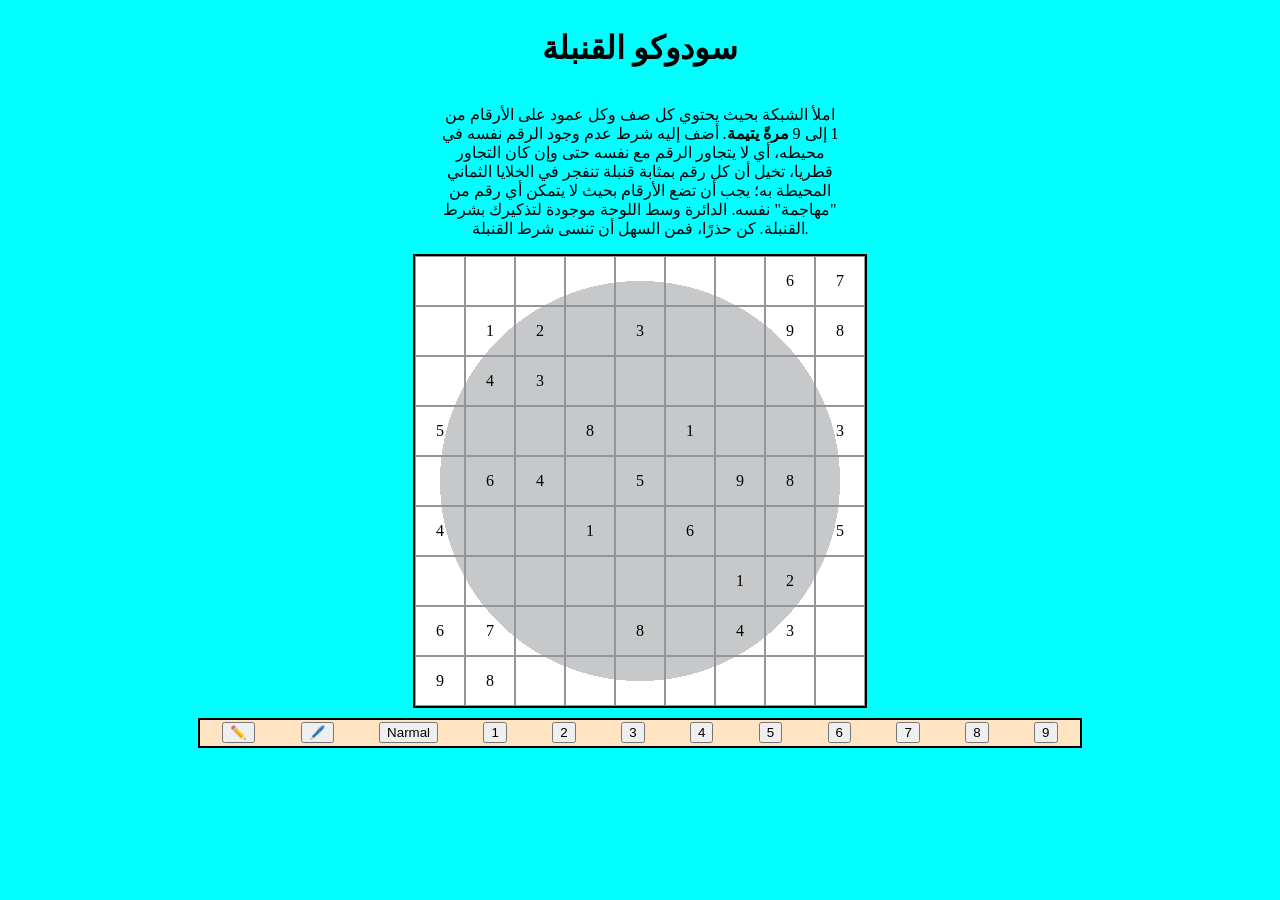
==== index.html @ c74117bf "edit the file position and try to add a property in fast pen" ====
<!-- 
# الواجهة فيها شريط علوي للمستخدم فيه الخيارات: 
 1. help ما ادري شبحط فيه
 2. direction تحط فيه تعليمات للمستخدم.
 3. definite article تحط فيه تعريف لنفسك وليش رويت هالموقع.
 4. contact طرق التواصل وياك تحط فيها إيميلك وأظن رقم الواتساب إذا ما رديت على الإيميل.

# على اليمين في الزاوية العلوية علامة الهمبرقا، لين تفتحها تطلع لك:
 1. الخيارات التقنية الي تغير الواجهة
 2. 

# على اليسار في الزاوية العلوية يطلع لك المستوى الي وصلت له، السكور، ومعاه صورة لكل مستوى وشريط يوضح انت وين في هالمستوى بالضبط.

 الواجهة فيها الخيارات الرأيسة متوسطة للصفحة مع صورة في البداية وخيارات الألعاب.
  -->
 <!DOCTYPE html>
 <html lang="ar">
 <head>
    <meta charset="UTF-8">
    <meta name="viewport" content="width=device-width, initial-scale=1.0">
    <title>سودوكو القنبلة</title>
    <script defer src="./app.js"></script>
    <link rel="stylesheet" href="./style.css">
 </head>
 <body>
    <header>
        <nav>

        </nav>
        <h1> سودوكو القنبلة </h1>
    </header>
    <main>
        <p id="message"> املأ الشبكة بحيث يحتوي كل صف وكل عمود على الأرقام من 1 إلى 9 <span id="once">مرةً يتيمة</span>. أضف إليه شرط عدم وجود الرقم نفسه في محيطه، أي لا يتجاور الرقم مع نفسه حتى وإن كان التجاور قطريا، تخيل أن كل رقم بمثابة قنبلة تنفجر في الخلايا الثماني المحيطة به؛ يجب أن تضع الأرقام بحيث لا يتمكن أي رقم من "مهاجمة" نفسه. الدائرة وسط اللوحة موجودة لتذكيرك بشرط القنبلة. كن حذرًا، فمن السهل أن تنسى شرط القنبلة. </p>
        <div id="game">
            <div id="row-1-colomn-1" class="sqr"></div>
            <div id="row-1-colomn-2" class="sqr"></div>
            <div id="row-1-colomn-3" class="sqr"></div>
            <div id="row-1-colomn-4" class="sqr"></div>
            <div id="row-1-colomn-5" class="sqr"></div>
            <div id="row-1-colomn-6" class="sqr"></div>
            <div id="row-1-colomn-7" class="sqr"></div>
            <div id="row-1-colomn-8" class="sqr"></div>
            <div id="row-1-colomn-9" class="sqr"></div>
            <div id="row-2-colomn-1" class="sqr"></div>
            <div id="row-2-colomn-2" class="sqr"></div>
            <div id="row-2-colomn-3" class="sqr"></div>
            <div id="row-2-colomn-4" class="sqr"></div>
            <div id="row-2-colomn-5" class="sqr"></div>
            <div id="row-2-colomn-6" class="sqr"></div>
            <div id="row-2-colomn-7" class="sqr"></div>
            <div id="row-2-colomn-8" class="sqr"></div>
            <div id="row-2-colomn-9" class="sqr"></div>
            <div id="row-3-colomn-1" class="sqr"></div>
            <div id="row-3-colomn-2" class="sqr"></div>
            <div id="row-3-colomn-3" class="sqr"></div>
            <div id="row-3-colomn-4" class="sqr"></div>
            <div id="row-3-colomn-5" class="sqr"></div>
            <div id="row-3-colomn-6" class="sqr"></div>
            <div id="row-3-colomn-7" class="sqr"></div>
            <div id="row-3-colomn-8" class="sqr"></div>
            <div id="row-3-colomn-9" class="sqr"></div>
            <div id="row-4-colomn-1" class="sqr"></div>
            <div id="row-4-colomn-2" class="sqr"></div>
            <div id="row-4-colomn-3" class="sqr"></div>
            <div id="row-4-colomn-4" class="sqr"></div>
            <div id="row-4-colomn-5" class="sqr"></div>
            <div id="row-4-colomn-6" class="sqr"></div>
            <div id="row-4-colomn-7" class="sqr"></div>
            <div id="row-4-colomn-8" class="sqr"></div>
            <div id="row-4-colomn-9" class="sqr"></div>
            <div id="row-5-colomn-1" class="sqr"></div>
            <div id="row-5-colomn-2" class="sqr"></div>
            <div id="row-5-colomn-3" class="sqr"></div>
            <div id="row-5-colomn-4" class="sqr"></div>
            <div id="row-5-colomn-5" class="sqr"></div>
            <div id="row-5-colomn-6" class="sqr"></div>
            <div id="row-5-colomn-7" class="sqr"></div>
            <div id="row-5-colomn-8" class="sqr"></div>
            <div id="row-5-colomn-9" class="sqr"></div>
            <div id="row-6-colomn-1" class="sqr"></div>
            <div id="row-6-colomn-2" class="sqr"></div>
            <div id="row-6-colomn-3" class="sqr"></div>
            <div id="row-6-colomn-4" class="sqr"></div>
            <div id="row-6-colomn-5" class="sqr"></div>
            <div id="row-6-colomn-6" class="sqr"></div>
            <div id="row-6-colomn-7" class="sqr"></div>
            <div id="row-6-colomn-8" class="sqr"></div>
            <div id="row-6-colomn-9" class="sqr"></div>
            <div id="row-7-colomn-1" class="sqr"></div>
            <div id="row-7-colomn-2" class="sqr"></div>
            <div id="row-7-colomn-3" class="sqr"></div>
            <div id="row-7-colomn-4" class="sqr"></div>
            <div id="row-7-colomn-5" class="sqr"></div>
            <div id="row-7-colomn-6" class="sqr"></div>
            <div id="row-7-colomn-7" class="sqr"></div>
            <div id="row-7-colomn-8" class="sqr"></div>
            <div id="row-7-colomn-9" class="sqr"></div>
            <div id="row-8-colomn-1" class="sqr"></div>
            <div id="row-8-colomn-2" class="sqr"></div>
            <div id="row-8-colomn-3" class="sqr"></div>
            <div id="row-8-colomn-4" class="sqr"></div>
            <div id="row-8-colomn-5" class="sqr"></div>
            <div id="row-8-colomn-6" class="sqr"></div>
            <div id="row-8-colomn-7" class="sqr"></div>
            <div id="row-8-colomn-8" class="sqr"></div>
            <div id="row-8-colomn-9" class="sqr"></div>
            <div id="row-9-colomn-1" class="sqr"></div>
            <div id="row-9-colomn-2" class="sqr"></div>
            <div id="row-9-colomn-3" class="sqr"></div>
            <div id="row-9-colomn-4" class="sqr"></div>
            <div id="row-9-colomn-5" class="sqr"></div>
            <div id="row-9-colomn-6" class="sqr"></div>
            <div id="row-9-colomn-7" class="sqr"></div>
            <div id="row-9-colomn-8" class="sqr"></div>
            <div id="row-9-colomn-9" class="sqr"></div>
        </div>

    </main>
    <footer>
        <button class="funs input" id="pen" title="Pen">✏️</button>
        <button class="funs input" id="fast-pen" title="Speed Pen">🖊️</button>
        <button class="funs input" id="normal">Narmal</button>

        <button class="num input" id="1">1</button>
        <button class="num input" id="2">2</button>
        <button class="num input" id="3">3</button>
        <button class="num input" id="4">4</button>
        <button class="num input" id="5">5</button>
        <button class="num input" id="6">6</button>
        <button class="num input" id="7">7</button>
        <button class="num input" id="8">8</button>
        <button class="num input" id="9">9</button>
    </footer>
    
 </body>
 </html>
---- style.css ----
*{
    box-sizing: border-box;
}
body{
    display: flex;
    flex-direction: column;
    justify-content:center;
    align-items: center;
    flex-wrap: wrap;
    background-color: aqua;

}
main{
    display: flex;
    flex-direction: column;
    justify-content: center;
    align-items: center;
}
#game{
    border: black solid 2px;
    margin: 0;

    text-align: center;
    width: 454px;
    height: 454px;
    display: flex;
    flex-direction: row;
    justify-content:flex-start;
    align-items:flex-start;
    flex-wrap: wrap;
background: radial-gradient(circle 200px at center, #C6C8CA 100%, white 100%);}
.sqr{
    border: #939598 1px solid;
    height: 50px;
    width: 50px;
    display: flex;
    align-items: center;
    justify-content: center;
    margin: 0;
    position: relative;
    z-index: 3;
}
.pencil{
    position: absolute;
    z-index: 1;
    font-size: 7px;
    opacity: 0.5;
}
#span-1{
    top: calc(45% + 18px * sin(200deg));
    left: calc(45% + 18px * cos(200deg));
}
#span-2{
    top: calc(45% + 18px * sin(240deg));
    left: calc(45% + 18px * cos(240deg));
}
#span-3{
    top: calc(45% + 18px * sin(280deg));
    left: calc(45% + 18px * cos(280deg));
}
#span-4{
    top: calc(45% + 18px * sin(320deg));
    left: calc(45% + 18px * cos(320deg));
}
#span-5{
    top: calc(45% + 18px * sin(0deg));
    left: calc(45% + 18px * cos(0deg));
}
#span-6{
    top: calc(45% + 18px * sin(40deg));
    left: calc(45% + 18px * cos(40deg));
}
#span-7{
    top: calc(45% + 18px * sin(80deg));
    left: calc(45% + 18px * cos(80deg));
}
#span-8{
    top: calc(45% + 18px * sin(120deg));
    left: calc(45% + 18px * cos(120deg));
}
#span-9{
    top: calc(45% + 18px * sin(160deg));
    left: calc(45% + 18px * cos(160deg));
}


.sqr:active{
background-color: rgb(170, 170, 255);
}
#message{
    width: 400px;
    text-align: center;
}
#once{
    font-weight: bold;
}
footer{
    margin-top: 10px;
    display: flex;
    flex-direction: row;
    flex-wrap: nowrap;
    align-items: center;
    justify-content: space-around;
    justify-items: center;
    width: 70%;
    height: 30px;
    border: black solid 2px;
    background-color: bisque;
}
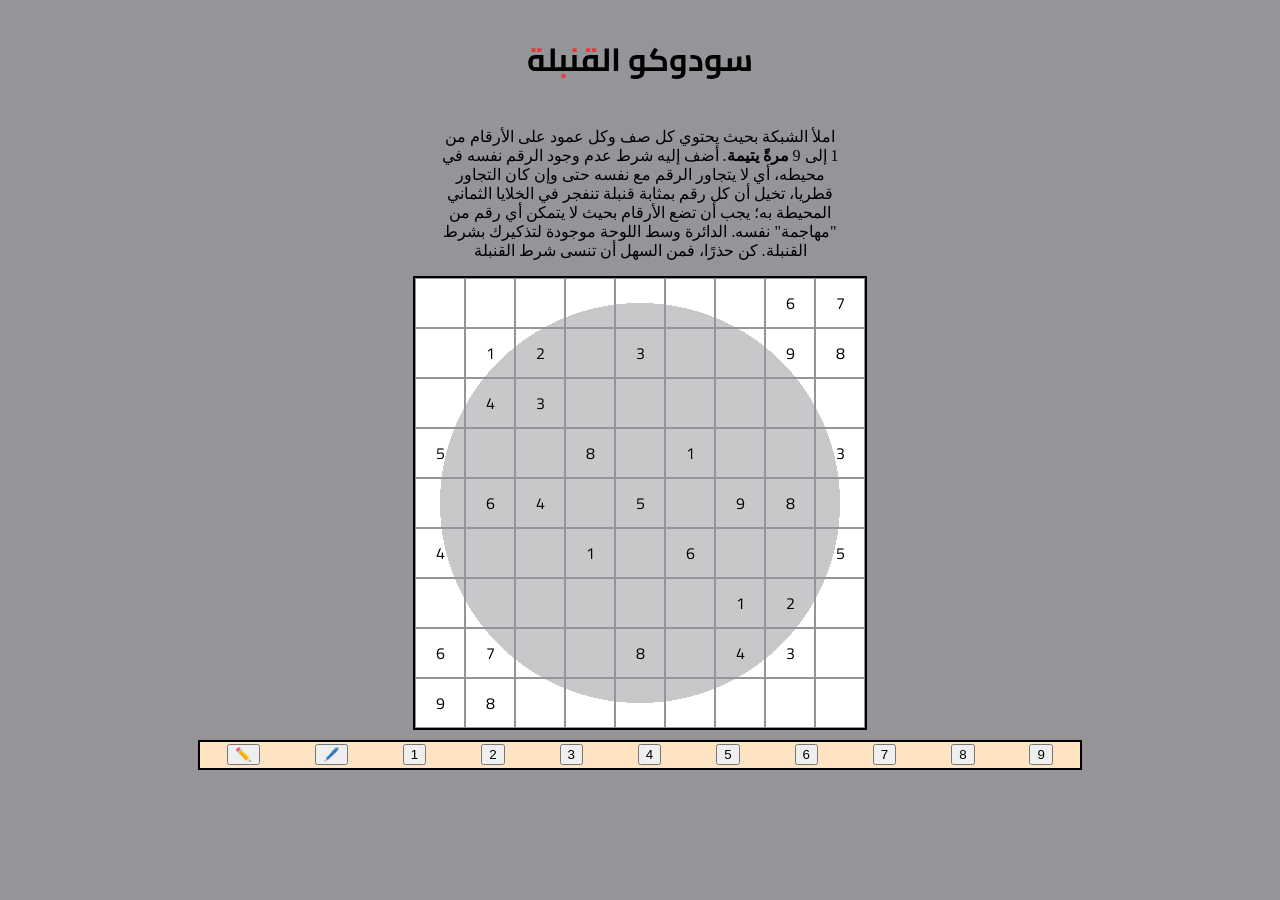
==== commit c8ba3fde: "final edit for submition, add comments and regenerate new idea for the initial number in the bord th" ====
--- a/index.html
+++ b/index.html
@@ -30,7 +30,7 @@
         <h1> سودوكو القنبلة </h1>
     </header>
     <main>
-        <p id="message"> املأ الشبكة بحيث يحتوي كل صف وكل عمود على الأرقام من 1 إلى 9 <span id="once">مرةً يتيمة</span>. أضف إليه شرط عدم وجود الرقم نفسه في محيطه، أي لا يتجاور الرقم مع نفسه حتى وإن كان التجاور قطريا، تخيل أن كل رقم بمثابة قنبلة تنفجر في الخلايا الثماني المحيطة به؛ يجب أن تضع الأرقام بحيث لا يتمكن أي رقم من "مهاجمة" نفسه. الدائرة وسط اللوحة موجودة لتذكيرك بشرط القنبلة. كن حذرًا، فمن السهل أن تنسى شرط القنبلة. </p>
+        <p id="message"> املأ الشبكة بحيث يحتوي كل صف وكل عمود على الأرقام من 1 إلى 9 <span id="once">مرةً يتيمة</span>. أضف إليه شرط عدم وجود الرقم نفسه في محيطه، أي لا يتجاور الرقم مع نفسه حتى وإن كان التجاور قطريا، تخيل أن كل رقم بمثابة قنبلة تنفجر في الخلايا الثماني المحيطة به؛ يجب أن تضع الأرقام بحيث لا يتمكن أي رقم من "مهاجمة" نفسه. الدائرة وسط اللوحة موجودة لتذكيرك بشرط القنبلة. كن حذرًا، فمن السهل أن تنسى شرط القنبلة</p>
         <div id="game">
             <div id="row-1-colomn-1" class="sqr"></div>
             <div id="row-1-colomn-2" class="sqr"></div>
@@ -119,7 +119,6 @@
     <footer>
         <button class="funs input" id="pen" title="Pen">✏️</button>
         <button class="funs input" id="fast-pen" title="Speed Pen">🖊️</button>
-        <button class="funs input" id="normal">Narmal</button>
 
         <button class="num input" id="1">1</button>
         <button class="num input" id="2">2</button>
--- a/style.css
+++ b/style.css
@@ -1,3 +1,5 @@
+@import url('https://fonts.googleapis.com/css2?family=Black+Ops+One&family=Chelsea+Market&family=Londrina+Shadow&family=Titillium+Web:ital,wght@0,200;0,300;0,400;0,600;0,700;0,900;1,200;1,300;1,400;1,600;1,700&display=swap');
+@import url('https://fonts.googleapis.com/css2?family=Black+Ops+One&family=Cairo+Play:wght@200..1000&family=Chelsea+Market&family=Londrina+Shadow&family=Titillium+Web:ital,wght@0,200;0,300;0,400;0,600;0,700;0,900;1,200;1,300;1,400;1,600;1,700&display=swap');
 *{
     box-sizing: border-box;
 }
@@ -7,8 +9,7 @@
     justify-content:center;
     align-items: center;
     flex-wrap: wrap;
-    background-color: aqua;
-
+    background-color: #939598;
 }
 main{
     display: flex;
@@ -17,6 +18,7 @@
     align-items: center;
 }
 #game{
+    font-family: "Titillium Web";
     border: black solid 2px;
     margin: 0;
 
@@ -47,39 +49,39 @@
     opacity: 0.5;
 }
 #span-1{
-    top: calc(45% + 18px * sin(200deg));
+    top: calc(40% + 18px * sin(200deg));
     left: calc(45% + 18px * cos(200deg));
 }
 #span-2{
-    top: calc(45% + 18px * sin(240deg));
+    top: calc(40% + 18px * sin(240deg));
     left: calc(45% + 18px * cos(240deg));
 }
 #span-3{
-    top: calc(45% + 18px * sin(280deg));
+    top: calc(40% + 18px * sin(280deg));
     left: calc(45% + 18px * cos(280deg));
 }
 #span-4{
-    top: calc(45% + 18px * sin(320deg));
+    top: calc(40% + 18px * sin(320deg));
     left: calc(45% + 18px * cos(320deg));
 }
 #span-5{
-    top: calc(45% + 18px * sin(0deg));
+    top: calc(40% + 18px * sin(0deg));
     left: calc(45% + 18px * cos(0deg));
 }
 #span-6{
-    top: calc(45% + 18px * sin(40deg));
+    top: calc(40% + 18px * sin(40deg));
     left: calc(45% + 18px * cos(40deg));
 }
 #span-7{
-    top: calc(45% + 18px * sin(80deg));
+    top: calc(40% + 18px * sin(80deg));
     left: calc(45% + 18px * cos(80deg));
 }
 #span-8{
-    top: calc(45% + 18px * sin(120deg));
+    top: calc(40% + 18px * sin(120deg));
     left: calc(45% + 18px * cos(120deg));
 }
 #span-9{
-    top: calc(45% + 18px * sin(160deg));
+    top: calc(40% + 18px * sin(160deg));
     left: calc(45% + 18px * cos(160deg));
 }
 
@@ -90,6 +92,7 @@
 #message{
     width: 400px;
     text-align: center;
+    font-family: "Amiri";
 }
 #once{
     font-weight: bold;
@@ -106,5 +109,8 @@
     height: 30px;
     border: black solid 2px;
     background-color: bisque;
+    font-family: "Titillium Web"
 }
-
+h1{
+    font-family: "Cairo Play";
+}
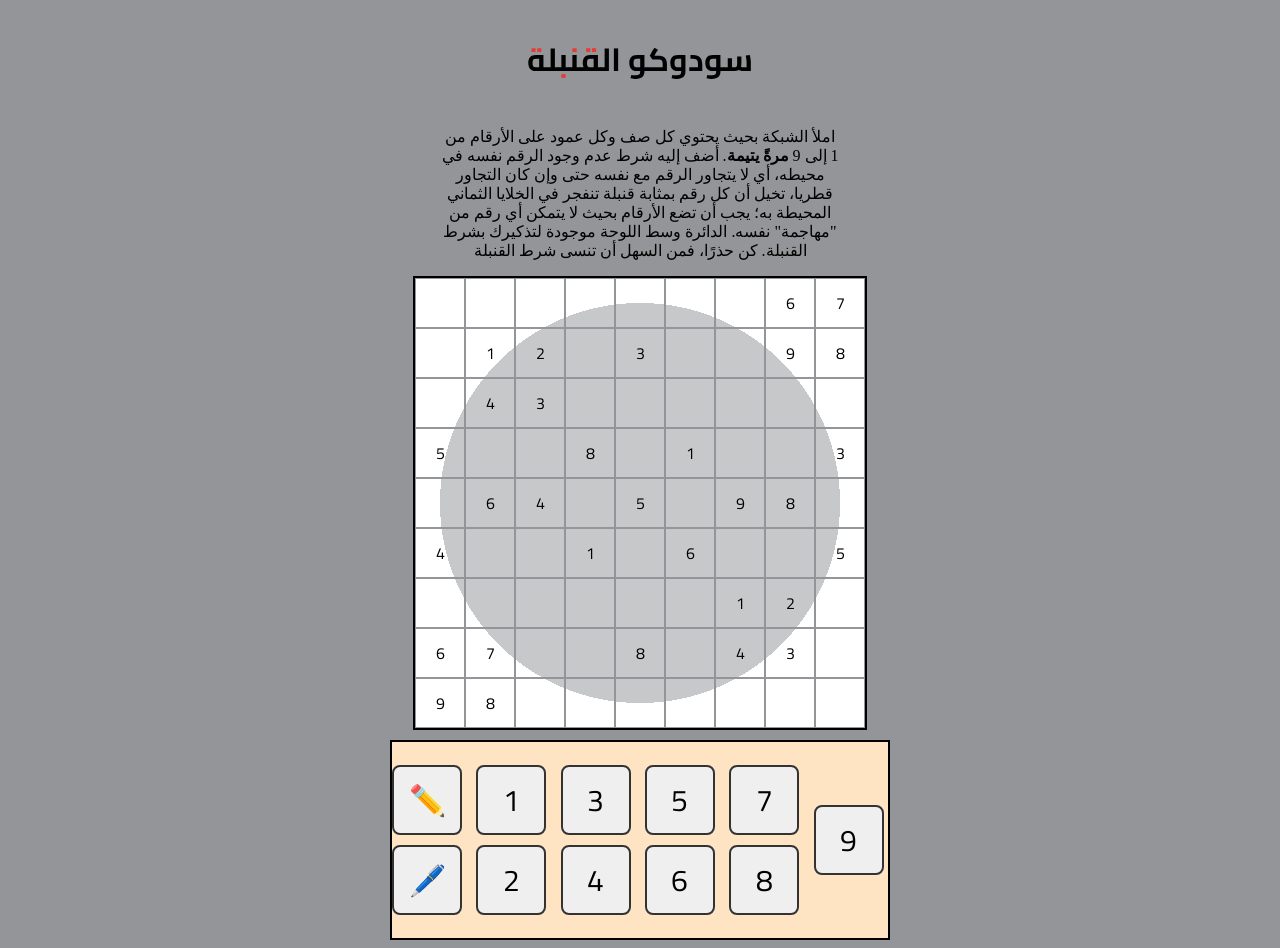
==== commit 451d0527: "edit the style of numbers (not god)" ====
--- a/index.html
+++ b/index.html
@@ -13,16 +13,18 @@
 
  الواجهة فيها الخيارات الرأيسة متوسطة للصفحة مع صورة في البداية وخيارات الألعاب.
   -->
- <!DOCTYPE html>
- <html lang="ar">
- <head>
+<!DOCTYPE html>
+<html lang="ar">
+
+<head>
     <meta charset="UTF-8">
     <meta name="viewport" content="width=device-width, initial-scale=1.0">
     <title>سودوكو القنبلة</title>
     <script defer src="./app.js"></script>
     <link rel="stylesheet" href="./style.css">
- </head>
- <body>
+</head>
+
+<body>
     <header>
         <nav>
 
@@ -30,7 +32,10 @@
         <h1> سودوكو القنبلة </h1>
     </header>
     <main>
-        <p id="message"> املأ الشبكة بحيث يحتوي كل صف وكل عمود على الأرقام من 1 إلى 9 <span id="once">مرةً يتيمة</span>. أضف إليه شرط عدم وجود الرقم نفسه في محيطه، أي لا يتجاور الرقم مع نفسه حتى وإن كان التجاور قطريا، تخيل أن كل رقم بمثابة قنبلة تنفجر في الخلايا الثماني المحيطة به؛ يجب أن تضع الأرقام بحيث لا يتمكن أي رقم من "مهاجمة" نفسه. الدائرة وسط اللوحة موجودة لتذكيرك بشرط القنبلة. كن حذرًا، فمن السهل أن تنسى شرط القنبلة</p>
+        <p id="message"> املأ الشبكة بحيث يحتوي كل صف وكل عمود على الأرقام من 1 إلى 9 <span id="once">مرةً يتيمة</span>.
+            أضف إليه شرط عدم وجود الرقم نفسه في محيطه، أي لا يتجاور الرقم مع نفسه حتى وإن كان التجاور قطريا، تخيل أن كل
+            رقم بمثابة قنبلة تنفجر في الخلايا الثماني المحيطة به؛ يجب أن تضع الأرقام بحيث لا يتمكن أي رقم من "مهاجمة"
+            نفسه. الدائرة وسط اللوحة موجودة لتذكيرك بشرط القنبلة. كن حذرًا، فمن السهل أن تنسى شرط القنبلة</p>
         <div id="game">
             <div id="row-1-colomn-1" class="sqr"></div>
             <div id="row-1-colomn-2" class="sqr"></div>
@@ -130,6 +135,7 @@
         <button class="num input" id="8">8</button>
         <button class="num input" id="9">9</button>
     </footer>
-    
- </body>
- </html>+
+</body>
+
+</html>
--- a/style.css
+++ b/style.css
@@ -1,23 +1,27 @@
 @import url('https://fonts.googleapis.com/css2?family=Black+Ops+One&family=Chelsea+Market&family=Londrina+Shadow&family=Titillium+Web:ital,wght@0,200;0,300;0,400;0,600;0,700;0,900;1,200;1,300;1,400;1,600;1,700&display=swap');
 @import url('https://fonts.googleapis.com/css2?family=Black+Ops+One&family=Cairo+Play:wght@200..1000&family=Chelsea+Market&family=Londrina+Shadow&family=Titillium+Web:ital,wght@0,200;0,300;0,400;0,600;0,700;0,900;1,200;1,300;1,400;1,600;1,700&display=swap');
-*{
+
+* {
     box-sizing: border-box;
 }
-body{
+
+body {
     display: flex;
     flex-direction: column;
-    justify-content:center;
+    justify-content: center;
     align-items: center;
     flex-wrap: wrap;
     background-color: #939598;
 }
-main{
+
+main {
     display: flex;
     flex-direction: column;
     justify-content: center;
     align-items: center;
 }
-#game{
+
+#game {
     font-family: "Titillium Web";
     border: black solid 2px;
     margin: 0;
@@ -27,11 +31,13 @@
     height: 454px;
     display: flex;
     flex-direction: row;
-    justify-content:flex-start;
-    align-items:flex-start;
+    justify-content: flex-start;
+    align-items: flex-start;
     flex-wrap: wrap;
-background: radial-gradient(circle 200px at center, #C6C8CA 100%, white 100%);}
-.sqr{
+    background: radial-gradient(circle 200px at center, #C6C8CA 100%, white 100%);
+}
+
+.sqr {
     border: #939598 1px solid;
     height: 50px;
     width: 50px;
@@ -42,75 +48,100 @@
     position: relative;
     z-index: 3;
 }
-.pencil{
+
+.pencil {
     position: absolute;
     z-index: 1;
     font-size: 7px;
     opacity: 0.5;
 }
-#span-1{
+
+#span-1 {
     top: calc(40% + 18px * sin(200deg));
     left: calc(45% + 18px * cos(200deg));
 }
-#span-2{
+
+#span-2 {
     top: calc(40% + 18px * sin(240deg));
     left: calc(45% + 18px * cos(240deg));
 }
-#span-3{
+
+#span-3 {
     top: calc(40% + 18px * sin(280deg));
     left: calc(45% + 18px * cos(280deg));
 }
-#span-4{
+
+#span-4 {
     top: calc(40% + 18px * sin(320deg));
     left: calc(45% + 18px * cos(320deg));
 }
-#span-5{
+
+#span-5 {
     top: calc(40% + 18px * sin(0deg));
     left: calc(45% + 18px * cos(0deg));
 }
-#span-6{
+
+#span-6 {
     top: calc(40% + 18px * sin(40deg));
     left: calc(45% + 18px * cos(40deg));
 }
-#span-7{
+
+#span-7 {
     top: calc(40% + 18px * sin(80deg));
     left: calc(45% + 18px * cos(80deg));
 }
-#span-8{
+
+#span-8 {
     top: calc(40% + 18px * sin(120deg));
     left: calc(45% + 18px * cos(120deg));
 }
-#span-9{
+
+#span-9 {
     top: calc(40% + 18px * sin(160deg));
     left: calc(45% + 18px * cos(160deg));
 }
 
 
-.sqr:active{
-background-color: rgb(170, 170, 255);
+.sqr:active {
+    background-color: rgb(170, 170, 255);
 }
-#message{
+
+#message {
     width: 400px;
     text-align: center;
     font-family: "Amiri";
 }
-#once{
+
+#once {
     font-weight: bold;
 }
-footer{
+
+footer {
     margin-top: 10px;
     display: flex;
-    flex-direction: row;
-    flex-wrap: nowrap;
-    align-items: center;
-    justify-content: space-around;
-    justify-items: center;
-    width: 70%;
-    height: 30px;
+    flex-direction: column;
+    justify-content: center;
+    flex-wrap: wrap;
+    width: 500px;
+    gap: 10px;
+    height: 200px;
     border: black solid 2px;
     background-color: bisque;
     font-family: "Titillium Web"
 }
-h1{
+
+h1 {
     font-family: "Cairo Play";
 }
+/* this for each num */
+.input {
+    font-family: "Titillium Web";
+    width: 70px;
+    height: 70px;
+
+    border: 2px solid #333;
+    border-radius: 8px;
+
+    font-size: 30px;
+    cursor: pointer;
+}
